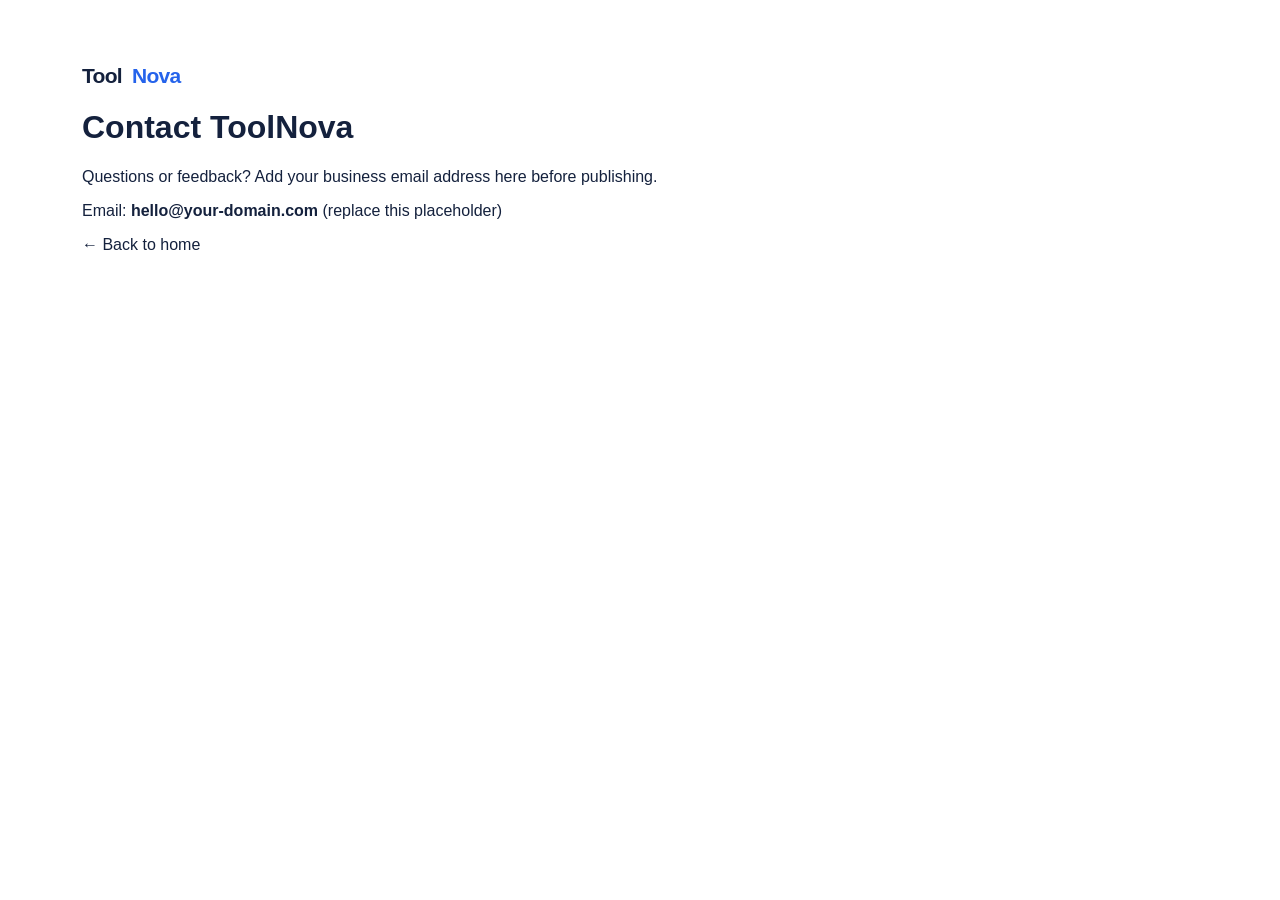
==== contact.html @ 8e15454a "Add files via upload" ====
<!doctype html><html lang="en"><meta charset="utf-8"><meta name="viewport" content="width=device-width,initial-scale=1"><title>Contact — ToolNova</title><link rel="stylesheet" href="styles.css"><main class="tool-section"><a class="brand" href="index.html">Tool<span class="brand-blue">Nova</span></a><h1>Contact ToolNova</h1><p>Questions or feedback? Add your business email address here before publishing.</p><p>Email: <strong>hello@your-domain.com</strong> (replace this placeholder)</p><a href="index.html">← Back to home</a></main></html>
---- styles.css ----
*{box-sizing:border-box} :root{--blue:#2563eb;--blue2:#1d4ed8;--ink:#14213d;--muted:#64748b;--line:#e7edf5;--bg:#f7f9fc;--card:#fff}html{scroll-behavior:smooth}body{margin:0;background:#fff;color:var(--ink);font-family:"DM Sans",Arial,sans-serif}a{color:inherit;text-decoration:none}.topbar{height:76px;display:flex;align-items:center;justify-content:space-between;padding:0 max(calc((100% - 1160px)/2),5.5%);border-bottom:1px solid #eef2f7;background:#fff}.brand{display:flex;align-items:center;gap:10px;font-size:21px;font-weight:800;letter-spacing:-.7px}.brand-mark{width:34px;height:34px;border-radius:11px;background:linear-gradient(135deg,#3b82f6,#1d4ed8);display:grid;place-items:center;color:white;font-weight:800;box-shadow:0 5px 12px #2563eb35}.brand-blue{color:var(--blue)}nav{display:flex;gap:34px;color:#526078;font-size:14px;font-weight:600}.header-cta{background:#eff5ff;color:var(--blue);padding:11px 16px;border-radius:10px;font-size:13px;font-weight:700}.header-cta span{padding-left:8px}.hero{padding:82px 20px 72px;text-align:center;background:radial-gradient(ellipse at 50% 0%,#eaf2ff 0%,#fff 64%)}.eyebrow{font-size:10px;font-weight:800;letter-spacing:1.5px;color:var(--blue)}.pulse{display:inline-block;width:7px;height:7px;background:#22c55e;border-radius:50%;margin-right:7px;box-shadow:0 0 0 4px #dcfce7}.hero h1{font-size:clamp(38px,5.4vw,66px);line-height:1.08;letter-spacing:-3px;margin:22px 0 16px;font-weight:800}.hero h1 span{color:var(--blue)}.hero p{color:var(--muted);font-size:16px;line-height:1.7;max-width:620px;margin:0 auto}.hero-search{max-width:570px;height:58px;background:white;border:1px solid #dfe7f2;box-shadow:0 12px 35px #1e3a8a0c;border-radius:14px;margin:30px auto 19px;display:flex;align-items:center;padding:0 17px;gap:12px}.hero-search>span{font-size:26px;color:#94a3b8}.hero-search input{border:0;outline:0;flex:1;font:inherit;font-size:14px;min-width:0}.hero-search kbd{font-size:10px;color:#94a3b8;border:1px solid #e2e8f0;border-radius:5px;padding:4px 6px}.trust-row{display:flex;justify-content:center;gap:22px;flex-wrap:wrap;color:#64748b;font-size:11px}.trust-row span:first-letter{color:#16a34a}.tool-section{max-width:1160px;margin:0 auto;padding:64px 22px 80px}.section-heading{display:flex;justify-content:space-between;align-items:end;margin-bottom:24px}.section-heading h2{font-size:30px;letter-spacing:-1px;margin:8px 0 0}.result-count{color:#8491a5;font-size:12px}.category-tabs{display:flex;gap:8px;flex-wrap:wrap;margin-bottom:25px}.tab{border:1px solid var(--line);background:#fff;color:#64748b;padding:9px 15px;border-radius:9px;font:600 12px "DM Sans";cursor:pointer}.tab.active,.tab:hover{background:#eff5ff;color:var(--blue);border-color:#cfe0ff}.tool-grid{display:grid;grid-template-columns:repeat(4,1fr);gap:15px}.tool-card{border:1px solid var(--line);border-radius:15px;padding:19px 18px 17px;background:white;min-height:160px;cursor:pointer;transition:.2s;display:flex;flex-direction:column;align-items:flex-start;text-align:left}.tool-card:hover{border-color:#b8d0ff;transform:translateY(-3px);box-shadow:0 12px 28px #1e3a8a0c}.tool-icon{width:39px;height:39px;border-radius:11px;display:grid;place-items:center;font-size:19px;margin-bottom:15px;background:#eff6ff;color:#2563eb}.tool-card[data-category="PDF"] .tool-icon{background:#fff1f2;color:#e11d48}.tool-card[data-category="Text"] .tool-icon{background:#f0fdf4;color:#16a34a}.tool-card[data-category="Calculators"] .tool-icon{background:#f5f3ff;color:#7c3aed}.tool-card h3{font-size:14px;margin:0 0 6px;font-weight:700}.tool-card p{font-size:11px;color:#8190a5;line-height:1.5;margin:0}.card-arrow{margin-top:auto;padding-top:13px;color:#9aa8ba;font-size:12px}.feature-band{max-width:1116px;margin:0 auto 70px;background:#f4f7fc;border:1px solid #eaf0f8;border-radius:18px;padding:28px 32px;display:flex;align-items:center;gap:20px}.feature-icon{width:48px;height:48px;flex:none;background:#e3edff;color:var(--blue);border-radius:14px;display:grid;place-items:center;font-size:23px}.feature-band h2{font-size:17px;margin:0 0 6px}.feature-band p{font-size:12px;color:var(--muted);margin:0;line-height:1.6}.feature-points{margin-left:auto;display:flex;flex-direction:column;gap:8px;white-space:nowrap;color:#64748b;font-size:11px}.feature-points span:first-letter{color:#16a34a}footer{border-top:1px solid #eef2f7;padding:24px max(calc((100% - 1160px)/2),5.5%);display:flex;align-items:center;justify-content:space-between;gap:18px;color:#94a3b8;font-size:11px}.footer-brand{font-size:16px;color:var(--ink)}.footer-brand .brand-mark{width:27px;height:27px;border-radius:8px;font-size:14px}.footer-links{display:flex;gap:17px}.footer-links a:hover{color:var(--blue)}.modal-backdrop{position:fixed;inset:0;background:#0f172a88;z-index:10;display:grid;place-items:center;padding:18px}.hidden{display:none!important}.modal{width:min(620px,100%);max-height:min(88vh,800px);overflow:auto;background:white;border-radius:18px;box-shadow:0 25px 80px #0f172a40}.modal-header{padding:23px 25px 17px;border-bottom:1px solid var(--line);display:flex;align-items:center;justify-content:space-between}.modal-header h2{font-size:22px;margin:6px 0 0;letter-spacing:-.6px}.icon-button{border:0;background:#f1f5f9;width:34px;height:34px;border-radius:9px;font-size:22px;color:#64748b;cursor:pointer}.tool-content{padding:24px 25px;min-height:160px}.modal-footer{border-top:1px solid var(--line);padding:14px 25px;display:flex;align-items:center;justify-content:space-between;color:#94a3b8;font-size:10px}.text-button{border:0;background:none;color:var(--blue);font:700 12px "DM Sans";cursor:pointer}.field{display:flex;flex-direction:column;gap:7px;margin-bottom:15px}.field label{font-size:12px;font-weight:700;color:#475569}.field input,.field select,.field textarea{width:100%;padding:11px 12px;border:1px solid #dce4ef;border-radius:9px;font:13px "DM Sans";outline:none;background:#fff;color:var(--ink)}.field input:focus,.field select:focus,.field textarea:focus{border-color:#75a5ff;box-shadow:0 0 0 3px #dbeafe}.field input[type=file]{padding:9px;background:#f8fafc}.field input[type=range]{padding:0;accent-color:var(--blue)}.form-row{display:grid;grid-template-columns:1fr 1fr;gap:12px}.action-button{border:0;background:var(--blue);color:white;border-radius:9px;padding:11px 17px;font:700 12px "DM Sans";cursor:pointer}.action-button:hover{background:var(--blue2)}.secondary-button{border:1px solid #dce4ef;background:white;color:#475569;border-radius:9px;padding:10px 14px;font:700 12px "DM Sans";cursor:pointer}.button-row{display:flex;gap:9px;flex-wrap:wrap;margin-top:12px}.result-box{margin-top:15px;padding:13px 14px;border-radius:10px;background:#f0f6ff;border:1px solid #dceaff;color:#1e40af;font-size:13px;line-height:1.6;overflow-wrap:anywhere}.result-box.success{background:#f0fdf4;border-color:#dcfce7;color:#166534}.hint{font-size:11px;color:#94a3b8;line-height:1.6;margin:8px 0 0}.preview{max-width:100%;max-height:240px;object-fit:contain;border:1px solid var(--line);border-radius:9px;margin-top:12px}.drop-note{padding:17px;border:1px dashed #bfd0e5;background:#f8fbff;border-radius:10px;color:#718096;font-size:12px;text-align:center;margin-bottom:14px}.toast{position:fixed;bottom:22px;left:50%;transform:translate(-50%,20px);opacity:0;background:#14213d;color:#fff;padding:11px 16px;border-radius:9px;font-size:12px;transition:.2s;z-index:30;pointer-events:none}.toast.show{opacity:1;transform:translate(-50%,0)}.empty-state{text-align:center;color:#94a3b8;padding:45px;font-size:13px}.output-text{min-height:100px;resize:vertical}.stat-grid{display:grid;grid-template-columns:repeat(3,1fr);gap:8px;margin-top:12px}.stat{background:#f8fafc;padding:12px;border-radius:9px;text-align:center}.stat strong{display:block;font-size:19px;color:#1e40af}.stat span{font-size:10px;color:#8190a5}@media(max-width:850px){.tool-grid{grid-template-columns:repeat(3,1fr)}.feature-band{margin-left:20px;margin-right:20px}.feature-points{display:none}}@media(max-width:600px){.topbar{height:64px;padding:0 17px}nav{display:none}.hero{padding:65px 18px 55px}.hero h1{letter-spacing:-2px}.hero p{font-size:14px}.trust-row{gap:10px}.tool-section{padding:45px 17px 55px}.section-heading h2{font-size:25px}.tool-grid{grid-template-columns:repeat(2,1fr);gap:10px}.tool-card{padding:14px;min-height:155px}.tool-card h3{font-size:12px}.tool-card p{font-size:10px}.feature-band{padding:21px;margin:0 17px 45px;align-items:flex-start}.feature-band p{font-size:11px}footer{padding:20px 17px;flex-wrap:wrap}.footer-brand{width:100%}.modal-header,.tool-content{padding-left:18px;padding-right:18px}.modal-footer{padding:13px 18px}.form-row{grid-template-columns:1fr}}
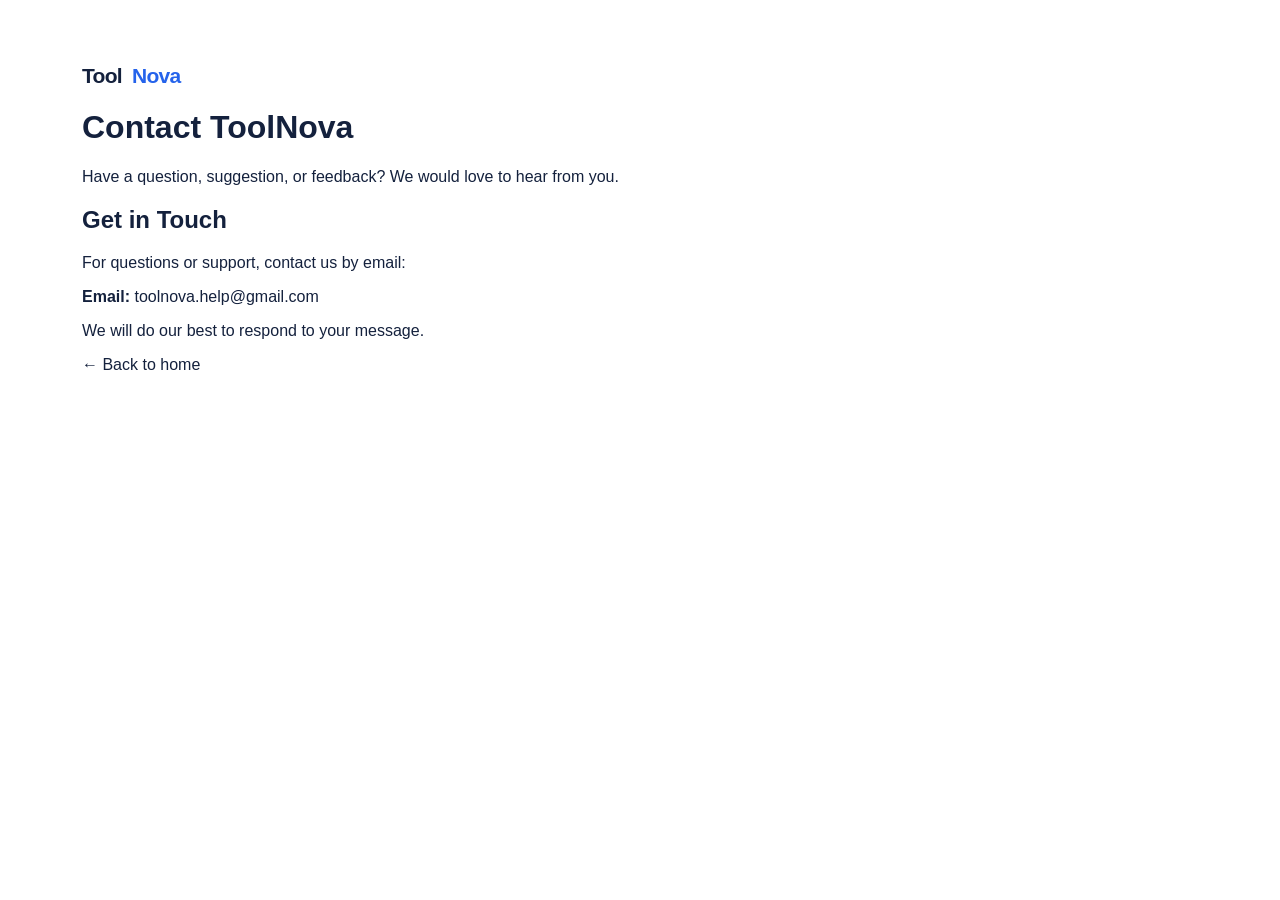
==== commit 6b4c20b1: "Improve contact page SEO and email Updated contact page with improved structure and content." ====
--- a/contact.html
+++ b/contact.html
@@ -1 +1,51 @@
-<!doctype html><html lang="en"><meta charset="utf-8"><meta name="viewport" content="width=device-width,initial-scale=1"><title>Contact — ToolNova</title><link rel="stylesheet" href="styles.css"><main class="tool-section"><a class="brand" href="index.html">Tool<span class="brand-blue">Nova</span></a><h1>Contact ToolNova</h1><p>Questions or feedback? Add your business email address here before publishing.</p><p>Email: <strong>hello@your-domain.com</strong> (replace this placeholder)</p><a href="index.html">← Back to home</a></main></html>+
+<!doctype html>
+<html lang="en">
+<head>
+  <meta charset="utf-8">
+  <meta name="viewport" content="width=device-width, initial-scale=1">
+
+  <title>Contact ToolNova | Get in Touch</title>
+
+  <meta name="description" content="Contact ToolNova for questions, feedback, or support about our free online image, PDF, text, and calculator tools.">
+
+  <link rel="stylesheet" href="styles.css">
+</head>
+<body>
+
+  <main class="tool-section">
+
+    <a class="brand" href="index.html">
+      Tool<span class="brand-blue">Nova</span>
+    </a>
+
+    <h1>Contact ToolNova</h1>
+
+    <p>
+      Have a question, suggestion, or feedback?
+      We would love to hear from you.
+    </p>
+
+    <h2>Get in Touch</h2>
+
+    <p>
+      For questions or support, contact us by email:
+    </p>
+
+    <p>
+      <strong>Email:</strong>
+      <a href="mailto:toolnova.help@gmail.com">
+        toolnova.help@gmail.com
+      </a>
+    </p>
+
+    <p>
+      We will do our best to respond to your message.
+    </p>
+
+    <a href="index.html">← Back to home</a>
+
+  </main>
+
+</body>
+</html>
